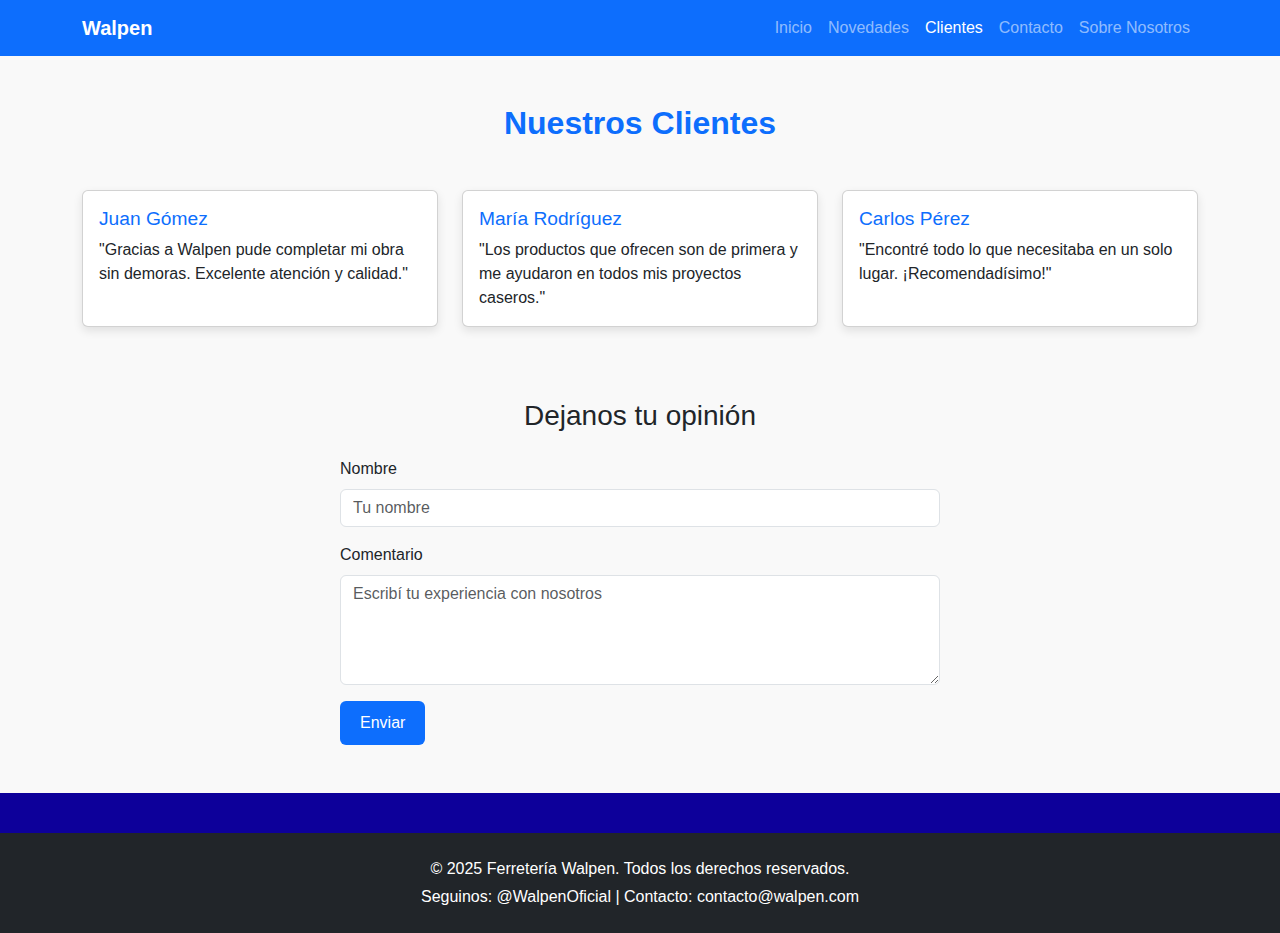
==== pages/clientes.html @ f1f10508 "Subiendo proyecto walpen de Ayrton" ====
<!DOCTYPE html>
<html lang="es">
<head>
    <meta charset="UTF-8" />
    <meta name="viewport" content="width=device-width, initial-scale=1.0"/>
    <title>Clientes | Ferretería Walpen</title>
    <link href="https://cdn.jsdelivr.net/npm/bootstrap@5.3.3/dist/css/bootstrap.min.css" rel="stylesheet"/>
    <link rel="stylesheet" href="../css/main.css"/>
</head>
<body>
    <!-- Navbar -->
    <header>
        <nav class="navbar navbar-expand-lg bg-primary navbar-dark">
            <div class="container">
                <a class="navbar-brand fw-bold" href="../index.html">Walpen</a>
                <button class="navbar-toggler" type="button" data-bs-toggle="collapse" data-bs-target="#navbarNav"
                    aria-controls="navbarNav" aria-expanded="false" aria-label="Toggle navigation">
                    <span class="navbar-toggler-icon"></span>
                </button>
                <div class="collapse navbar-collapse" id="navbarNav">
                    <ul class="navbar-nav ms-auto">
                        <li class="nav-item"><a class="nav-link" href="/index.html">Inicio</a></li>
                        <li class="nav-item"><a class="nav-link" href="/pages/novedades.html">Novedades</a></li>
                        <li class="nav-item"><a class="nav-link active" href="/pages/clientes.html">Clientes</a></li>
                        <li class="nav-item"><a class="nav-link" href="contacto.html">Contacto</a></li>
                        <li class="nav-item"><a class="nav-link" href="sobre-nosotros.html">Sobre Nosotros</a></li>
                    </ul>
                </div>
            </div>
        </nav>
    </header>

    <main>
        <section class="clientes py-5">
            <div class="container">
                <h2 class="text-center mb-5">Nuestros Clientes</h2>
                <div class="row">
                    <div class="col-md-4 mb-4">
                        <div class="card h-100">
                            <div class="card-body">
                                <h5 class="card-title">Juan Gómez</h5>
                                <p class="card-text">"Gracias a Walpen pude completar mi obra sin demoras. Excelente atención y calidad."</p>
                            </div>
                        </div>
                    </div>
                    <div class="col-md-4 mb-4">
                        <div class="card h-100">
                            <div class="card-body">
                                <h5 class="card-title">María Rodríguez</h5>
                                <p class="card-text">"Los productos que ofrecen son de primera y me ayudaron en todos mis proyectos caseros."</p>
                            </div>
                        </div>
                    </div>
                    <div class="col-md-4 mb-4">
                        <div class="card h-100">
                            <div class="card-body">
                                <h5 class="card-title">Carlos Pérez</h5>
                                <p class="card-text">"Encontré todo lo que necesitaba en un solo lugar. ¡Recomendadísimo!"</p>
                            </div>
                        </div>
                    </div>
                </div>
                <div class="mt-5">
                    <h3 class="text-center mb-4">Dejanos tu opinión</h3>
                    <form class="mx-auto" style="max-width: 600px;">
                        <div class="mb-3">
                            <label for="nombreCliente" class="form-label">Nombre</label>
                            <input type="text" class="form-control" id="nombreCliente" placeholder="Tu nombre">
                        </div>
                        <div class="mb-3">
                            <label for="comentarioCliente" class="form-label">Comentario</label>
                            <textarea class="form-control" id="comentarioCliente" rows="4" placeholder="Escribí tu experiencia con nosotros"></textarea>
                        </div>
                        <button type="submit" class="btn btn-primary">Enviar</button>
                    </form>
                </div>
                
            </div>
        </section>
    </main>

    <!-- Footer -->
    <footer class="footer bg-dark text-white py-4">
        <div class="container text-center">
            <p class="mb-1">&copy; 2025 Ferretería Walpen. Todos los derechos reservados.</p>
            <p class="mb-0">Seguinos: @WalpenOficial | Contacto: contacto@walpen.com</p>
        </div>
    </footer>

    <!-- Bootstrap JS -->
    <script src="https://cdn.jsdelivr.net/npm/bootstrap@5.3.3/dist/js/bootstrap.bundle.min.js"></script>
</body>
</html>
---- css/main.css ----
@charset "UTF-8";
.btn-primary {
  background-color: #0d6efd;
  border: none;
  padding: 10px 20px;
  font-size: 1rem;
  color: white;
  cursor: pointer;
}

.hero .btn-custom {
  background-color: #0d6efd;
  padding: 12px 24px;
  color: white;
  border-radius: 8px;
  text-decoration: none;
  font-weight: bold;
  transition: background-color 0.3s;
}
.hero .btn-custom:hover {
  background-color: rgb(1.762295082, 87.2336065574, 213.237704918);
}

.hero {
  background: linear-gradient(to right, #007bff, #00c6ff);
  padding: 120px 0;
  text-align: center;
  color: white;
}
.hero h1 {
  font-size: 3.5rem;
  font-weight: bold;
}
.hero p {
  font-size: 1.5rem;
  margin-bottom: 20px;
}
.hero a.btn {
  background-color: #0d6efd;
  padding: 12px 24px;
  font-size: 1.2rem;
  transition: all 0.3s ease-in-out;
}
.hero a.btn:hover {
  background-color: rgb(1.762295082, 87.2336065574, 213.237704918);
  transform: scale(1.05);
}

.novedades {
  background-color: #f8f9fa;
}
.novedades h2 {
  font-weight: bold;
  margin-bottom: 2rem;
  color: #0d6efd;
}
.novedades .card {
  border: none;
  box-shadow: 0 2px 10px rgba(0, 0, 0, 0.1);
  transition: transform 0.3s ease, box-shadow 0.3s ease;
  cursor: pointer;
}
.novedades .card:hover {
  transform: scale(1.03);
  box-shadow: 0 6px 20px rgba(0, 0, 0, 0.15);
}
.novedades .card img {
  height: 200px;
  object-fit: cover;
}
.novedades .card .card-title {
  font-size: 1.2rem;
  font-weight: 600;
}
.novedades .card .card-text {
  font-size: 0.95rem;
  color: #212529;
}

.footer {
  background-color: #222;
  color: #fff;
  padding: 20px 0;
  text-align: center;
  margin-top: 40px;
}

.footer .social-links {
  margin: 10px 0;
}

.footer .social-link {
  color: #fff;
  margin: 0 10px;
  text-decoration: none;
}

.footer .social-link:hover {
  text-decoration: underline;
}

html,
body {
  height: 100%;
  margin: 0;
  padding: 0;
  display: flex;
  flex-direction: column;
}

main {
  flex: 1;
}

.card {
  transition: transform 0.3s ease, box-shadow 0.3s ease;
}
.card:hover {
  transform: translateY(-10px);
  box-shadow: 0 12px 24px rgba(0, 0, 0, 0.2);
}

.clientes {
  background-color: #f9f9f9;
  padding: 60px 0;
}
.clientes h2 {
  font-weight: bold;
  margin-bottom: 40px;
  color: #0d6efd;
}
.clientes .card {
  box-shadow: 0 4px 10px rgba(0, 0, 0, 0.1);
  transition: transform 0.3s ease;
}
.clientes .card:hover {
  transform: translateY(-5px);
}
.clientes .card .card-title {
  font-size: 1.2rem;
  color: #0d6efd;
}
.clientes .card .card-text {
  font-size: 1rem;
  color: #212529;
}

.contacto {
  background-color: #f5f5f5;
}
.contacto h2 {
  color: #0d6efd;
  font-weight: bold;
}
.contacto p {
  color: #212529;
  font-size: 1.1rem;
  margin-bottom: 2rem;
}
.contacto form {
  background-color: white;
  padding: 2rem;
  border-radius: 1rem;
  box-shadow: 0 0 20px rgba(0, 0, 0, 0.05);
}
.contacto form label {
  font-weight: 600;
  color: #212529;
}
.contacto form input,
.contacto form textarea {
  border: 1px solid #ccc;
  border-radius: 0.5rem;
  padding: 0.75rem;
  font-size: 1rem;
}
.contacto form button {
  margin-top: 1rem;
  width: 100%;
  padding: 0.75rem;
}

.sobre-nosotros {
  background-color: #f8f9fa;
  color: #212529;
}
.sobre-nosotros h2 {
  font-size: 2.5rem;
  color: #0d6efd;
  margin-bottom: 2rem;
}
.sobre-nosotros h3 {
  font-size: 1.75rem;
  color: #6c757d;
  margin-bottom: 1rem;
}
.sobre-nosotros p {
  font-size: 1.1rem;
  max-width: 800px;
  margin: 0 auto 2rem auto;
  line-height: 1.6;
}
.sobre-nosotros ul {
  list-style: none;
  padding-left: 0;
}
.sobre-nosotros ul li::before {
  content: "✔️ ";
  margin-right: 0.5rem;
  color: #0d6efd;
}
.sobre-nosotros ul li {
  margin-bottom: 0.5rem;
  font-size: 1.05rem;
}
.sobre-nosotros img {
  border-radius: 1rem;
  box-shadow: 0 4px 10px rgba(0, 0, 0, 0.1);
  max-height: 350px;
  object-fit: cover;
}

body {
  font-family: "Segoe UI", sans-serif;
  color: #212529;
  background-color: rgb(13, 0, 154);
}

/*# sourceMappingURL=main.css.map */
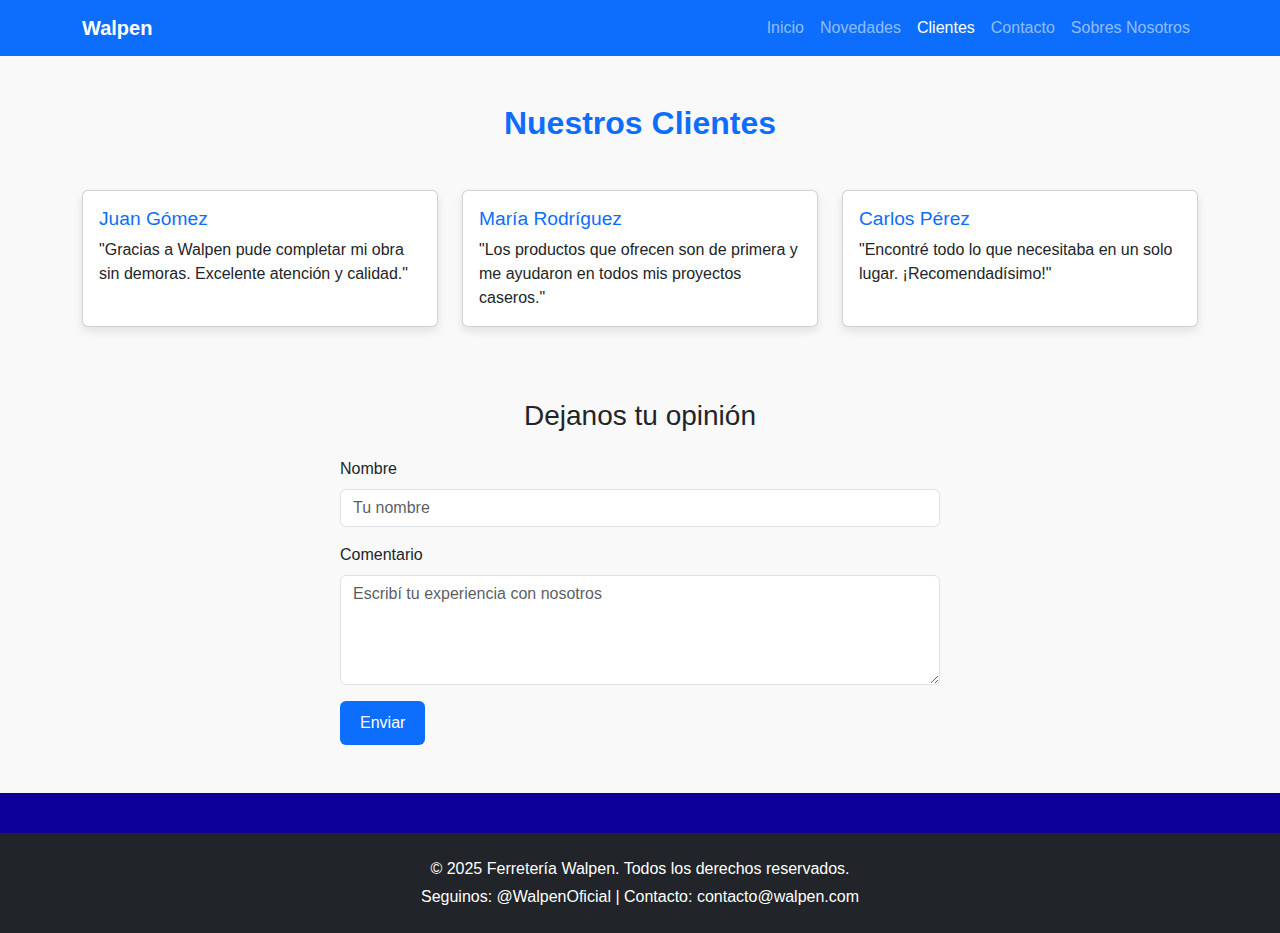
==== commit 0376d4cc: "reparando links una vez mas" ====
--- a/pages/clientes.html
+++ b/pages/clientes.html
@@ -19,11 +19,11 @@
                 </button>
                 <div class="collapse navbar-collapse" id="navbarNav">
                     <ul class="navbar-nav ms-auto">
-                        <li class="nav-item"><a class="nav-link" href="/index.html">Inicio</a></li>
-                        <li class="nav-item"><a class="nav-link" href="/pages/novedades.html">Novedades</a></li>
-                        <li class="nav-item"><a class="nav-link active" href="/pages/clientes.html">Clientes</a></li>
+                        <li class="nav-item"><a class="nav-link" href="index.html">Inicio</a></li>
+                        <li class="nav-item"><a class="nav-link" href="pages/novedades.html">Novedades</a></li>
+                        <li class="nav-item"><a class="nav-link active" href="pages/clientes.html">Clientes</a></li>
                         <li class="nav-item"><a class="nav-link" href="contacto.html">Contacto</a></li>
-                        <li class="nav-item"><a class="nav-link" href="sobre-nosotros.html">Sobre Nosotros</a></li>
+                        <li class="nav-item"><a class="nav-link" href="sobre-nosotros.html">Sobres Nosotros</a></li>
                     </ul>
                 </div>
             </div>
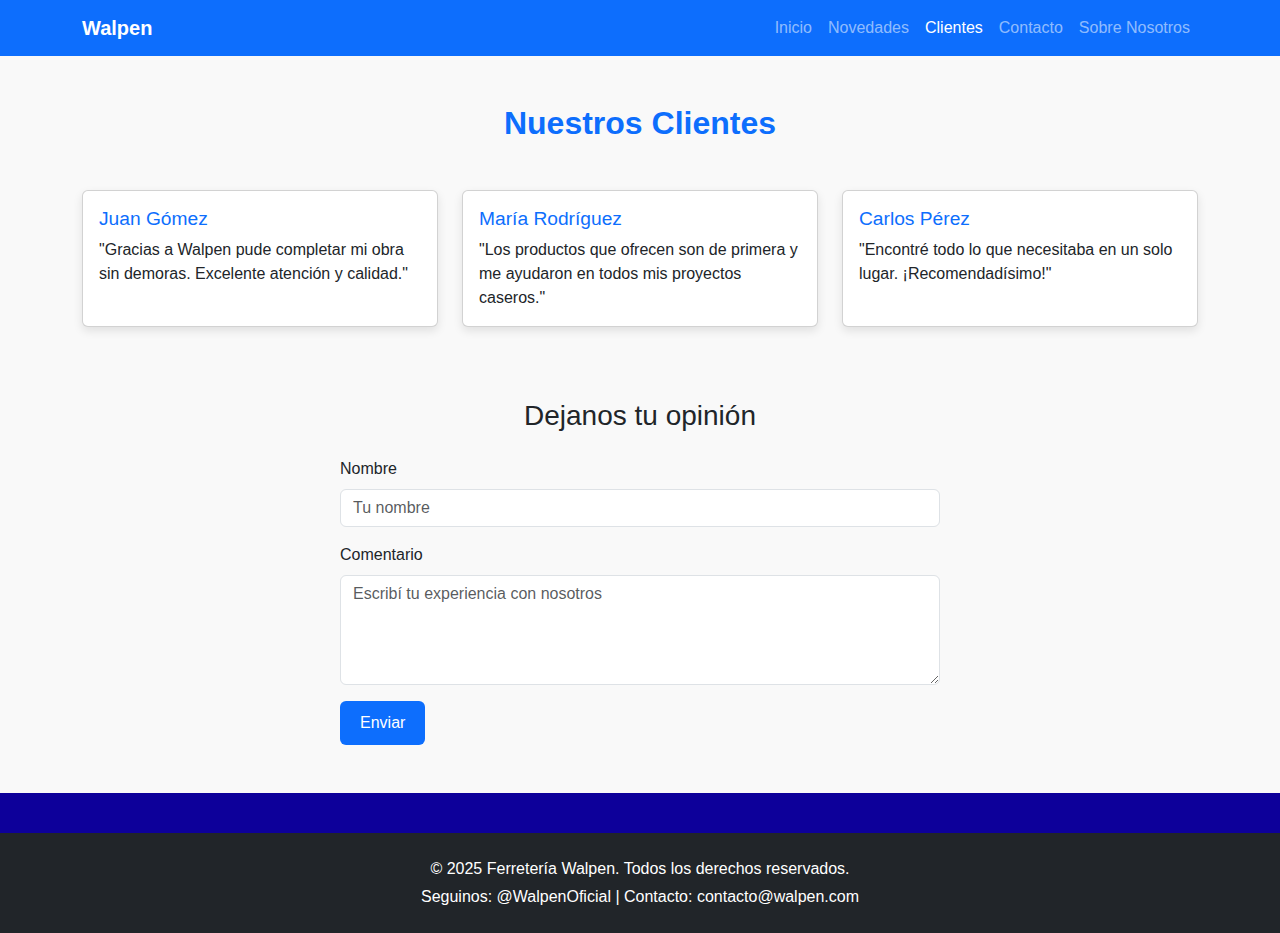
==== commit 5c5b36b6: "modificando link index" ====
--- a/pages/clientes.html
+++ b/pages/clientes.html
@@ -19,11 +19,11 @@
                 </button>
                 <div class="collapse navbar-collapse" id="navbarNav">
                     <ul class="navbar-nav ms-auto">
-                        <li class="nav-item"><a class="nav-link" href="index.html">Inicio</a></li>
-                        <li class="nav-item"><a class="nav-link" href="pages/novedades.html">Novedades</a></li>
-                        <li class="nav-item"><a class="nav-link active" href="pages/clientes.html">Clientes</a></li>
+                        <li class="nav-item"><a class="nav-link" href="../index.html">Inicio</a></li>
+                        <li class="nav-item"><a class="nav-link" href="novedades.html">Novedades</a></li>
+                        <li class="nav-item"><a class="nav-link active" href="clientes.html">Clientes</a></li>
                         <li class="nav-item"><a class="nav-link" href="contacto.html">Contacto</a></li>
-                        <li class="nav-item"><a class="nav-link" href="sobre-nosotros.html">Sobres Nosotros</a></li>
+                        <li class="nav-item"><a class="nav-link" href="sobre-nosotros.html">Sobre Nosotros</a></li>
                     </ul>
                 </div>
             </div>
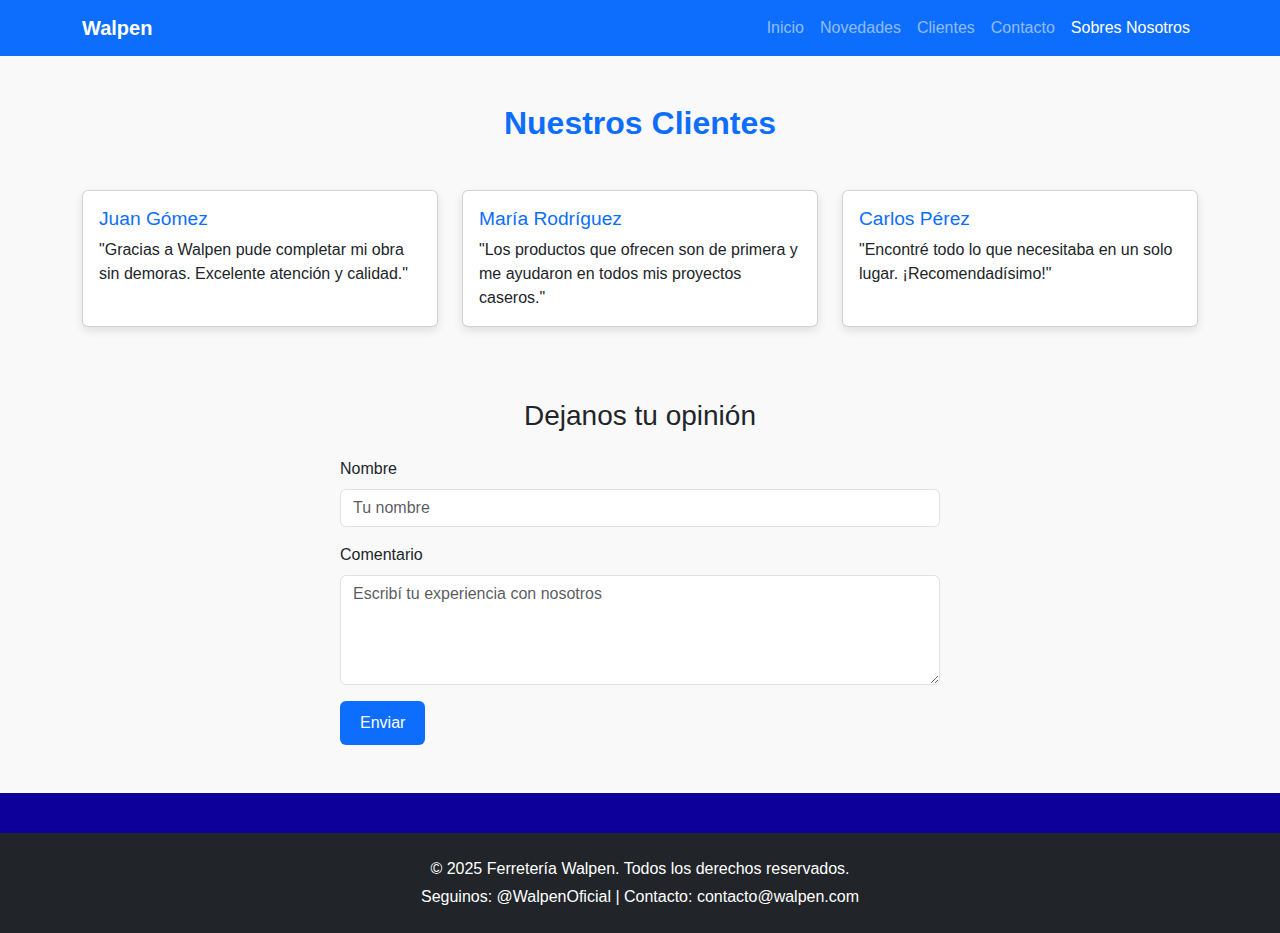
==== commit 74f08b88: "estoy cansao jefe" ====
--- a/pages/clientes.html
+++ b/pages/clientes.html
@@ -13,17 +13,17 @@
         <nav class="navbar navbar-expand-lg bg-primary navbar-dark">
             <div class="container">
                 <a class="navbar-brand fw-bold" href="../index.html">Walpen</a>
-                <button class="navbar-toggler" type="button" data-bs-toggle="collapse" data-bs-target="#navbarNav"
-                    aria-controls="navbarNav" aria-expanded="false" aria-label="Toggle navigation">
+                <button class="navbar-toggler" type="button" data-bs-toggle="collapse" data-bs-target="#navbarNav">
                     <span class="navbar-toggler-icon"></span>
                 </button>
                 <div class="collapse navbar-collapse" id="navbarNav">
                     <ul class="navbar-nav ms-auto">
                         <li class="nav-item"><a class="nav-link" href="../index.html">Inicio</a></li>
                         <li class="nav-item"><a class="nav-link" href="novedades.html">Novedades</a></li>
-                        <li class="nav-item"><a class="nav-link active" href="clientes.html">Clientes</a></li>
+                        <li class="nav-item"><a class="nav-link" href="clientes.html">Clientes</a></li>
                         <li class="nav-item"><a class="nav-link" href="contacto.html">Contacto</a></li>
-                        <li class="nav-item"><a class="nav-link" href="sobre-nosotros.html">Sobre Nosotros</a></li>
+                        <li class="nav-item"><a class="nav-link active" href="sobre-nosotros.html">Sobres Nosotros</a>
+                        </li>
                     </ul>
                 </div>
             </div>
